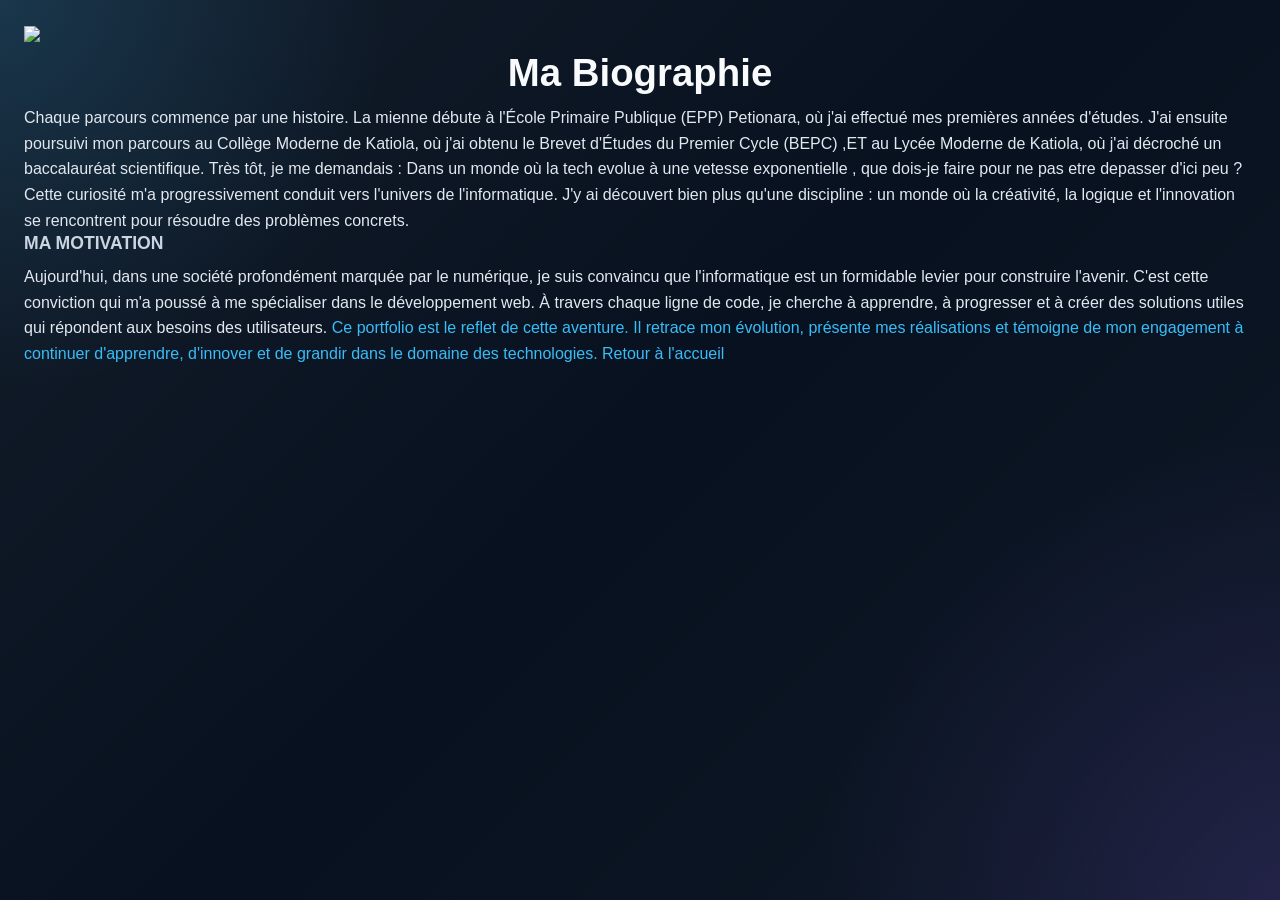
==== biographie.html @ 9b4ae07c "Update biographie.html" ====
<!DOCTYPE html>
<html lang="en">
<head>
    <meta charset="UTF-8">
    <meta name="viewport" content="width=device-width, initial-scale=1.0">
    <title>ma biographie</title>
    <link rel="stylesheet" href="MONSITE.css">
</head>
<body>
    <div class="BIOGRAHIE">
  <img src="equipe informatique.png">
    <h1>Ma Biographie</h1>
        <fiedset>
    Chaque parcours commence par une histoire. La mienne débute à l'École Primaire Publique (EPP) Petionara, 
       où j'ai effectué mes premières années d'études. J'ai ensuite poursuivi mon parcours au Collège Moderne de Katiola, 
       où j'ai obtenu le Brevet d'Études du Premier Cycle (BEPC) ,ET au  Lycée Moderne de Katiola, où j'ai décroché un baccalauréat scientifique.
   
Très tôt, je me demandais  : 
       Dans un monde où la tech evolue à une vetesse exponentielle , que dois-je faire pour ne pas etre depasser d'ici peu ? 
       Cette curiosité m'a progressivement conduit vers l'univers de l'informatique.
       J'y ai découvert bien plus qu'une discipline : 
       un monde où la créativité, la logique et l'innovation se rencontrent pour résoudre des problèmes concrets.
<h3> MA MOTIVATION</h3>
Aujourd'hui, dans une société profondément marquée par le numérique, 
       je suis convaincu que l'informatique est un formidable levier pour construire l'avenir.
       C'est cette conviction qui m'a poussé à me spécialiser dans le développement web. 
       À travers chaque ligne de code, je cherche à apprendre, à progresser et à créer des solutions utiles qui répondent aux besoins des utilisateurs.

 <a>Ce portfolio est le reflet de cette aventure. Il retrace mon évolution, présente mes réalisations et témoigne de mon engagement à continuer d'apprendre,
     d'innover et de grandir dans le domaine des technologies.</a>
       <a href="index.html">  Retour à l'accueil</a></a>
            </fiedset>
    </div>
</body>
</html>
---- MONSITE.css ----
:root {
    --bg: #07111f;
    --bg-soft: #0f172a;
    --panel: rgba(15, 23, 42, 0.78);
    --panel-strong: rgba(15, 23, 42, 0.92);
    --text: #e2e8f0;
    --muted: #94a3b8;
    --accent: #38bdf8;
    --accent-2: #8b5cf6;
    --border: rgba(255, 255, 255, 0.12);
    --radius: 18px;
    --shadow: 0 20px 45px rgba(2, 6, 23, 0.35);
}

html,
body {
    min-height: 100%;
}

body {
    margin: 0;
    padding: 24px;
    font-family: "Segoe UI", Tahoma, Geneva, Verdana, sans-serif;
    line-height: 1.6;
    color: var(--text);
    background-color: var(--bg);
    background-image:
        radial-gradient(circle at top left, rgba(56, 189, 248, 0.16), transparent 25%),
        radial-gradient(circle at bottom right, rgba(139, 92, 246, 0.16), transparent 30%),
        linear-gradient(135deg, rgba(255,255,255,0.05) 0%, transparent 50%, rgba(255,255,255,0.03) 100%);
    background-attachment: fixed;
   
}

/* Conteneur principal */
fieldset {
    max-width: 980px;
    margin: 0 auto 2rem;
    padding: 1.4rem;
    border: 1px solid var(--border);
    border-radius: var(--radius);
    background: var(--panel);
    box-shadow: var(--shadow);
    backdrop-filter: blur(10px);
}

h1,
h2,
h3,
h4 {
    margin: 0 0 0.6rem;
    line-height: 1.2;
}

h1 {
    font-size: 2rem;
    color: #f8fafc;
    text-align: center;
}

h2 {
    font-size: 1.35rem;
    color: #7dd3fc;
}

h3 {
    font-size: 1.1rem;
    color: #cbd5e1;
}

h4 {
    font-size: 1rem;
    color: #e2e8f0;
}

/* Texte */
p {
    color: var(--muted);
    margin-bottom: 0.85rem;
    font-size: 0.98rem;
}

.monportfolio {
    display: flex;
    flex-direction: column;
    align-items: center;
    gap: 1rem;
    margin-bottom: 1.2rem;
    padding: 1rem;
    border-radius: var(--radius);
    background: linear-gradient(135deg, rgba(255,255,255,0.06), rgba(255,255,255,0.03));
}

.monportfolio img {
    width: 120px;
    height: 120px;
    object-fit: cover;
    border-radius: 50%;
    border: 3px solid rgba(255,255,255,0.14);
    box-shadow: 0 10px 24px rgba(2, 6, 23, 0.25);
}

/* Bloc cycle */
.moncycle {
    background: linear-gradient(135deg, rgba(255, 255, 255, 0.06), rgba(255, 255, 255, 0.03));
    padding: 1rem 1.1rem;
    border-radius: var(--radius);
    border: 1px solid rgba(255, 255, 255, 0.08);
    display: grid;
    gap: 1rem;
    grid-template-columns: 1fr;
    align-items: start;
    box-shadow: inset 0 1px 0 rgba(255,255,255,0.05);
}

.moncycle img {
    width: 100px;
    height: 100px;
    object-fit: cover;
    border-radius: 12px;
    border: 2px solid rgba(255, 255, 255, 0.08);
    transition: transform 0.25s ease, box-shadow 0.25s ease;
    display: block;
    margin-top: 0.3rem;
}

.moncycle img:hover {
    transform: translateY(-4px) scale(1.02);
    box-shadow: 0 10px 24px rgba(2, 12, 27, 0.45);
}

/* Contact card */
.contact {
    margin-top: 1.4rem;
    background: linear-gradient(180deg, rgba(15, 23, 42, 0.95), rgba(15, 23, 42, 0.9));
    padding: 2rem;
    border-radius: 20px;
    border: 1px solid rgba(148, 163, 184, 0.18);
    box-shadow: 0 24px 60px rgba(15, 23, 42, 0.25);
}

.contact h2 {
    margin-bottom: 1rem;
    color: #38bdf8;
    font-size: 2rem;
}

footer {
    margin-top: 1rem;
    text-align: center;
    color: #9fb7c8;
    font-size: 0.9rem;
    padding-top: 0.8rem;
    border-top: 1px solid rgba(255, 255, 255, 0.1);
}

.footer {
    color: #f8fafc;
}

strong {
    color: #ffffff;
}

a {
    color: var(--accent);
    text-decoration: none;
    transition: color 0.2s ease;
}

a:hover {
    color: #7dd3fc;
    text-decoration: underline;
}

p > h2,
p > h3,
p > h4,
p > h1 {
    display: block;
    margin: 0 0 0.6rem 0;
    color: inherit;
}

.COMPETENCES {
    max-width: 980px;
    margin: 0 auto 1.2rem;
    padding: 1rem 1.2rem;
    border-radius: var(--radius);
    background: var(--panel-strong);
    border: 1px solid var(--border);
    box-shadow: var(--shadow);
}

.pagebas {
    text-align: center;
    margin-top: 1rem;
}

@media (min-width: 768px) {
    .moncycle {
        grid-template-columns: 1fr 260px;
    }

    h1 {
        font-size: 2.4rem;
    }
    .BIOGRAPHIE{
         display: flex;
    flex-wrap: wrap;
    gap: 10px;
    margin: 12px 0 0;
    padding: 0;
    list-style: none;
        {
        
    /* réseaux sociaux */
.APROPOS ul {
    display: flex;
    flex-wrap: wrap;
    gap: 10px;
    margin: 12px 0 0;
    padding: 0;
    list-style: none;
    align-text: yes;
}
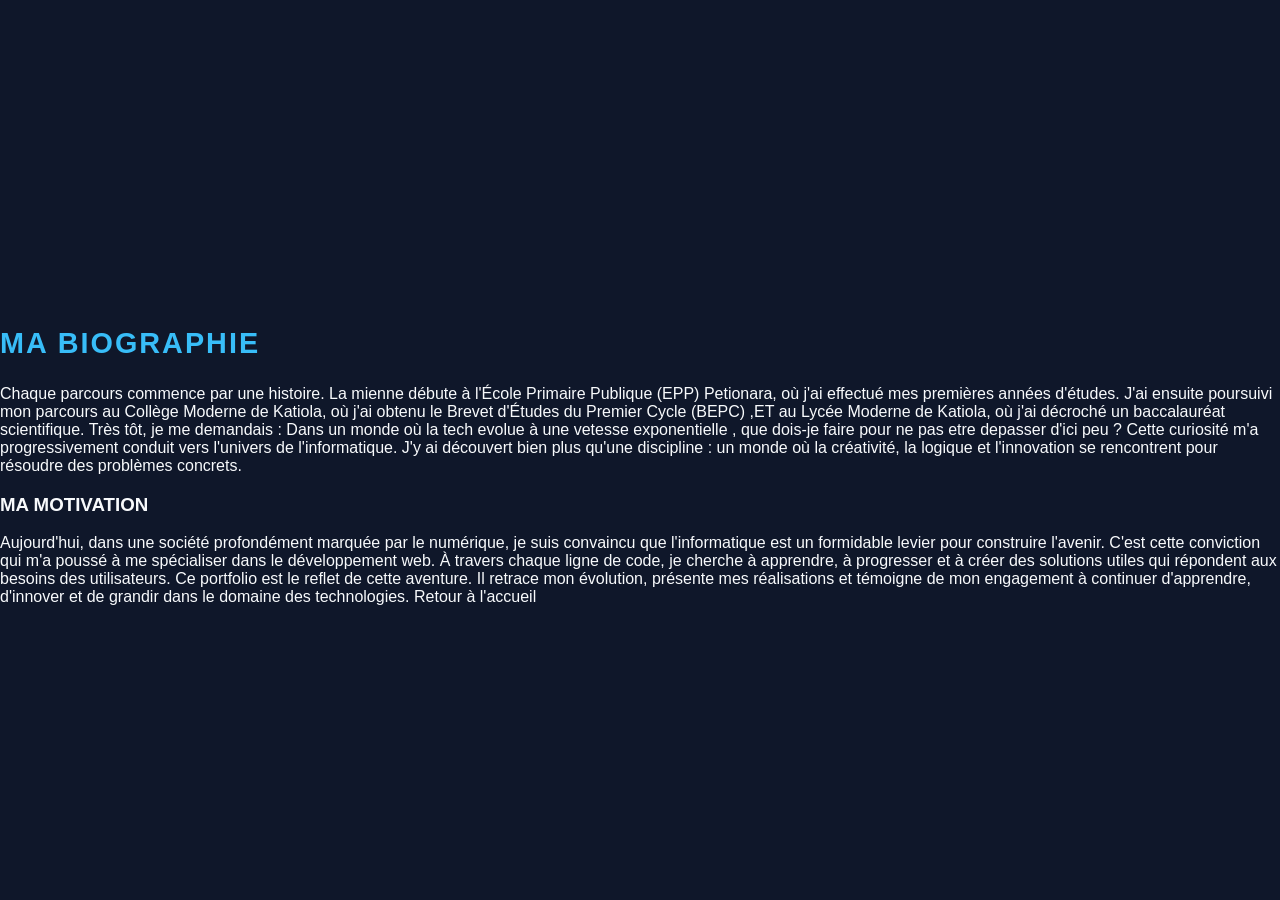
==== commit 56eae49d: "Update biographie.html" ====
--- a/biographie.html
+++ b/biographie.html
@@ -8,7 +8,7 @@
 </head>
 <body>
     <div class="BIOGRAHIE">
-  <img src="equipe informatique.png">
+  <img src="">
     <h1>Ma Biographie</h1>
         <fiedset>
     Chaque parcours commence par une histoire. La mienne débute à l'École Primaire Publique (EPP) Petionara, 
--- a/MONSITE.css
+++ b/MONSITE.css
@@ -1,230 +1,119 @@
 
-
+/* ==========================================
+   1. STYLES GÉNÉRAUX & PALETTE DE COULEURS
+   ========================================== */
 :root {
-    --bg: #07111f;
-    --bg-soft: #0f172a;
-    --panel: rgba(15, 23, 42, 0.78);
-    --panel-strong: rgba(15, 23, 42, 0.92);
-    --text: #e2e8f0;
-    --muted: #94a3b8;
-    --accent: #38bdf8;
-    --accent-2: #8b5cf6;
-    --border: rgba(255, 255, 255, 0.12);
-    --radius: 18px;
-    --shadow: 0 20px 45px rgba(2, 6, 23, 0.35);
+  --bg-color: #0f172a;          /* Fond sombre élégant (Bleu nuit) */
+  --card-bg: #1e293b;           /* Fond de la carte principale */
+  --text-main: #f8fafc;         /* Texte principal très clair */
+  --text-muted: #94a3b8;        /* Texte secondaire adouci */
+  --accent-color: #38bdf8;      /* Bleu Cyan dynamique */
+  --accent-hover: #818cf8;      /* Violet Indigo pour les interactions */
+  --border-color: #334155;      /* Couleur des bordures douces */
+}
+body {
+  margin: 0;
+  padding: 0;
+  box-sizing: border-box;
+  font-family: 'Segoe UI', Tahoma, Geneva, Verdana, sans-serif;
+  background-color: var(--bg-color);
+  color: var(--text-main);
+  min-height: 100vh;
+  display: flex;
+  justify-content: center;
+  align-items: center;
 }
 
-html,
-body {
-    min-height: 100%;
+/* ==========================================
+   2. MISE EN PAGE & CARTE PRINCIPALE
+   ========================================== */
+table {
+  border-collapse: collapse;
 }
 
-body {
-    margin: 0;
-    padding: 24px;
-    font-family: "Segoe UI", Tahoma, Geneva, Verdana, sans-serif;
-    line-height: 1.6;
-    color: var(--text);
-    background-color: var(--bg);
-    background-image:
-        radial-gradient(circle at top left, rgba(56, 189, 248, 0.16), transparent 25%),
-        radial-gradient(circle at bottom right, rgba(139, 92, 246, 0.16), transparent 30%),
-        linear-gradient(135deg, rgba(255,255,255,0.05) 0%, transparent 50%, rgba(255,255,255,0.03) 100%);
-    background-attachment: fixed;
-   
-}
-
-/* Conteneur principal */
 fieldset {
-    max-width: 980px;
-    margin: 0 auto 2rem;
-    padding: 1.4rem;
-    border: 1px solid var(--border);
-    border-radius: var(--radius);
-    background: var(--panel);
-    box-shadow: var(--shadow);
-    backdrop-filter: blur(10px);
-}
-
-h1,
-h2,
-h3,
-h4 {
-    margin: 0 0 0.6rem;
-    line-height: 1.2;
-}
-
-h1 {
-    font-size: 2rem;
-    color: #f8fafc;
-    text-align: center;
-}
-
-h2 {
-    font-size: 1.35rem;
-    color: #7dd3fc;
-}
-
-h3 {
-    font-size: 1.1rem;
-    color: #cbd5e1;
-}
-
-h4 {
-    font-size: 1rem;
-    color: #e2e8f0;
-}
-
-/* Texte */
-p {
-    color: var(--muted);
-    margin-bottom: 0.85rem;
-    font-size: 0.98rem;
+  border: 1px solid var(--border-color);
+  border-radius: 16px;
+  background-color: var(--card-bg);
+  padding: 2rem 3rem;
+  box-shadow: 0 20px 25px -5px rgba(0, 0, 0, 0.4), 0 8px 10px -6px rgba(0, 0, 0, 0.3);
 }
 
 .monportfolio {
-    display: flex;
-    flex-direction: column;
-    align-items: center;
-    gap: 1rem;
-    margin-bottom: 1.2rem;
-    padding: 1rem;
-    border-radius: var(--radius);
-    background: linear-gradient(135deg, rgba(255,255,255,0.06), rgba(255,255,255,0.03));
+  text-align: center;
+  max-width: 400px;
+  margin: 0 auto;
 }
 
+/* Image de profil/garde */
 .monportfolio img {
-    width: 120px;
-    height: 120px;
-    object-fit: cover;
-    border-radius: 50%;
-    border: 3px solid rgba(255,255,255,0.14);
-    box-shadow: 0 10px 24px rgba(2, 6, 23, 0.25);
+  border-radius: 50%;
+  object-fit: cover;
+  border: 3px solid var(--accent-color);
+  box-shadow: 0 0 15px rgba(56, 189, 248, 0.3);
+  transition: transform 0.3s ease;
 }
-
-/* Bloc cycle */
-.moncycle {
-    background: linear-gradient(135deg, rgba(255, 255, 255, 0.06), rgba(255, 255, 255, 0.03));
-    padding: 1rem 1.1rem;
-    border-radius: var(--radius);
-    border: 1px solid rgba(255, 255, 255, 0.08);
-    display: grid;
-    gap: 1rem;
-    grid-template-columns: 1fr;
-    align-items: start;
-    box-shadow: inset 0 1px 0 rgba(255,255,255,0.05);
+.monportfolio img:hover {
+  transform: scale(1.05);
 }
-
-.moncycle img {
-    width: 100px;
-    height: 100px;
-    object-fit: cover;
-    border-radius: 12px;
-    border: 2px solid rgba(255, 255, 255, 0.08);
-    transition: transform 0.25s ease, box-shadow 0.25s ease;
-    display: block;
-    margin-top: 0.3rem;
+/* Titres */
+h1 {
+  font-size: 1.8rem;
+  letter-spacing: 2px;
+  color: var(--accent-color);
+  margin-top: 15px;
+  margin-bottom: 25px;
+  text-transform: uppercase;
 }
-
-.moncycle img:hover {
-    transform: translateY(-4px) scale(1.02);
-    box-shadow: 0 10px 24px rgba(2, 12, 27, 0.45);
+h2 {
+  font-size: 1.1rem;
+  margin: 0;
 }
-
-/* Contact card */
-.contact {
-    margin-top: 1.4rem;
-    background: linear-gradient(180deg, rgba(15, 23, 42, 0.95), rgba(15, 23, 42, 0.9));
-    padding: 2rem;
-    border-radius: 20px;
-    border: 1px solid rgba(148, 163, 184, 0.18);
-    box-shadow: 0 24px 60px rgba(15, 23, 42, 0.25);
+/* ==========================================
+   3. LIENS & BOUTONS INTERACTIFS
+   ========================================== */
+a {
+  text-decoration: none;
+  color: var(--text-main);
+  transition: all 0.3s ease;
 }
-
-.contact h2 {
-    margin-bottom: 1rem;
-    color: #38bdf8;
-    font-size: 2rem;
+/* Bouton Ma Biographie */
+.monportfolio > p > a {
+  display: inline-block;
+  background: linear-gradient(135deg, #38bdf8, #6366f1);
+  padding: 12px 24px;
+  border-radius: 30px;
+  font-weight: bold;
+  box-shadow: 0 4px 14px rgba(56, 189, 248, 0.4);
+  margin-bottom: 20px;
 }
-
+.monportfolio > p > a:hover {
+  transform: translateY(-2px);
+  box-shadow: 0 6px 20px rgba(99, 102, 241, 0.6);
+}
+.monportfolio > p > a h2 {
+  color: #ffffff;
+}
+/* Liens de navigation Contact / À propos */
+tr.APROPOS td {
+  padding: 10px 15px;
+}
+tr.APROPOS td a {
+  color: var(--text-muted);
+  font-weight: 600;
+  font-size: 0.95rem;
+  letter-spacing: 1px;
+}
+tr.APROPOS td a:hover {
+  color: var(--accent-color);
+}
+/* ==========================================
+   4. PIED DE PAGE (FOOTER)
+   ========================================== */
 footer {
-    margin-top: 1rem;
-    text-align: center;
-    color: #9fb7c8;
-    font-size: 0.9rem;
-    padding-top: 0.8rem;
-    border-top: 1px solid rgba(255, 255, 255, 0.1);
+  margin-top: 25px;
+  padding-top: 15px;
+  border-top: 1px solid var(--border-color);
+  font-size: 0.8rem;
+  color: var(--text-muted);
 }
-
-.footer {
-    color: #f8fafc;
-}
-
-strong {
-    color: #ffffff;
-}
-
-a {
-    color: var(--accent);
-    text-decoration: none;
-    transition: color 0.2s ease;
-}
-
-a:hover {
-    color: #7dd3fc;
-    text-decoration: underline;
-}
-
-p > h2,
-p > h3,
-p > h4,
-p > h1 {
-    display: block;
-    margin: 0 0 0.6rem 0;
-    color: inherit;
-}
-
-.COMPETENCES {
-    max-width: 980px;
-    margin: 0 auto 1.2rem;
-    padding: 1rem 1.2rem;
-    border-radius: var(--radius);
-    background: var(--panel-strong);
-    border: 1px solid var(--border);
-    box-shadow: var(--shadow);
-}
-
-.pagebas {
-    text-align: center;
-    margin-top: 1rem;
-}
-
-@media (min-width: 768px) {
-    .moncycle {
-        grid-template-columns: 1fr 260px;
-    }
-
-    h1 {
-        font-size: 2.4rem;
-    }
-    .BIOGRAPHIE{
-         display: flex;
-    flex-wrap: wrap;
-    gap: 10px;
-    margin: 12px 0 0;
-    padding: 0;
-    list-style: none;
-        {
-        
-    /* réseaux sociaux */
-.APROPOS ul {
-    display: flex;
-    flex-wrap: wrap;
-    gap: 10px;
-    margin: 12px 0 0;
-    padding: 0;
-    list-style: none;
-    align-text: yes;
-}
-    
-
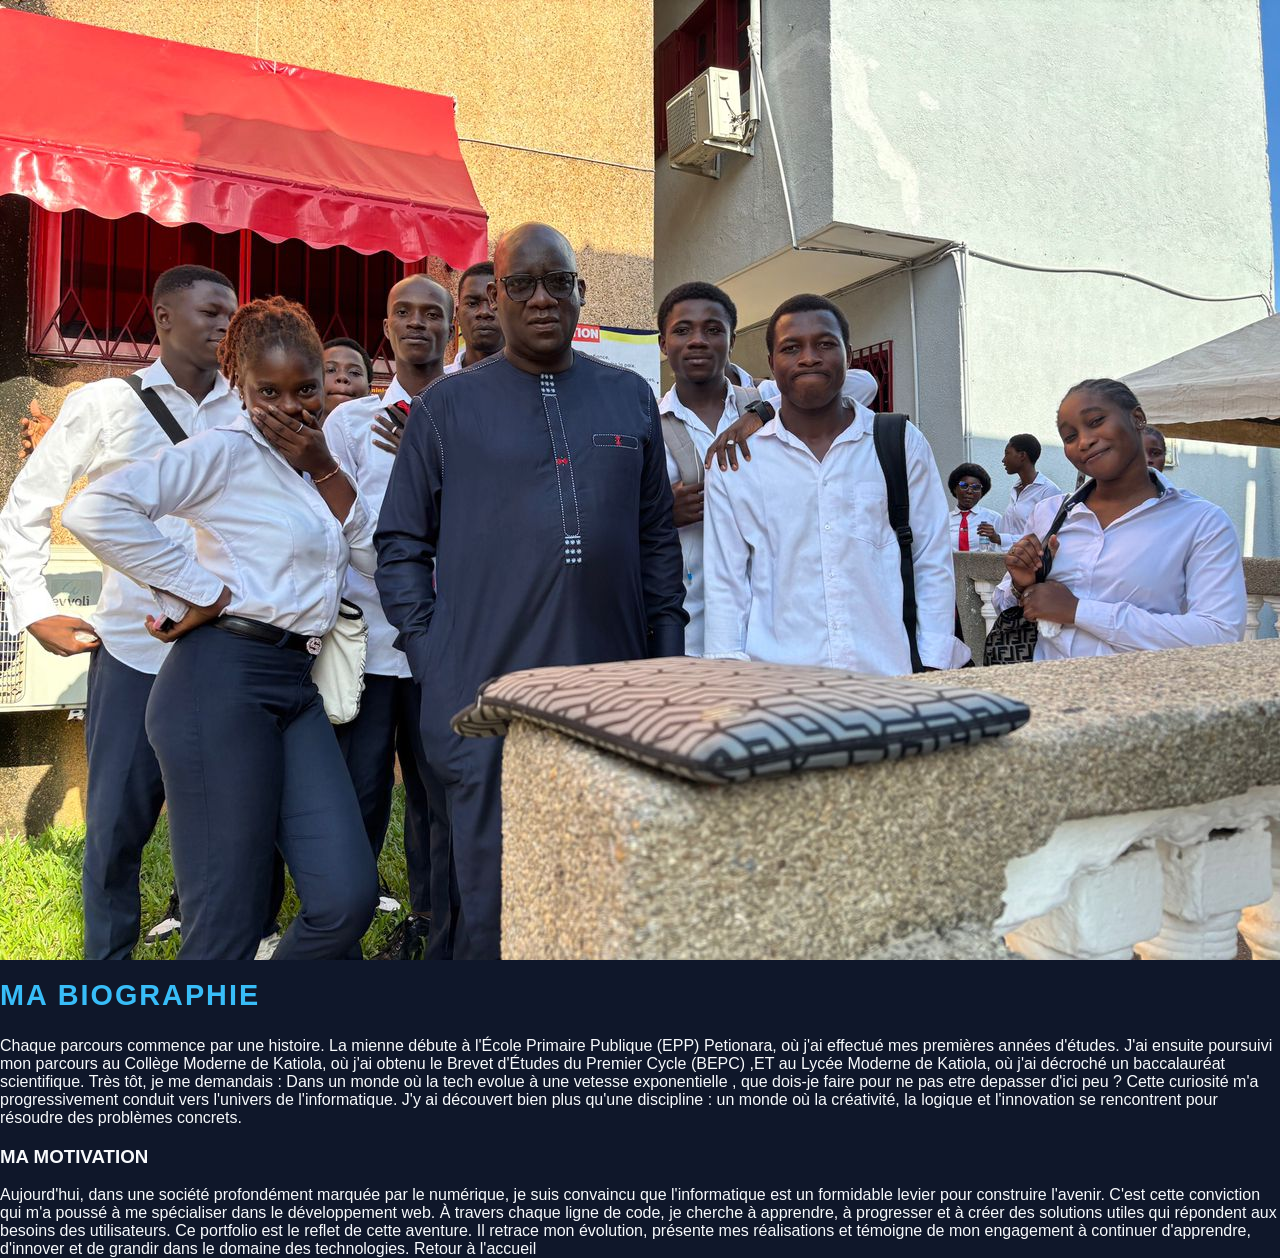
==== commit 09a18f67: "Add group photo and fix HTML structure in biographie.html Updated the biography page with a group ph" ====
--- a/biographie.html
+++ b/biographie.html
@@ -8,7 +8,7 @@
 </head>
 <body>
     <div class="BIOGRAHIE">
-  <img src="">
+  <img src="photo de groupe.jpg" alt="photo de groupe">
     <h1>Ma Biographie</h1>
         <fiedset>
     Chaque parcours commence par une histoire. La mienne débute à l'École Primaire Publique (EPP) Petionara, 
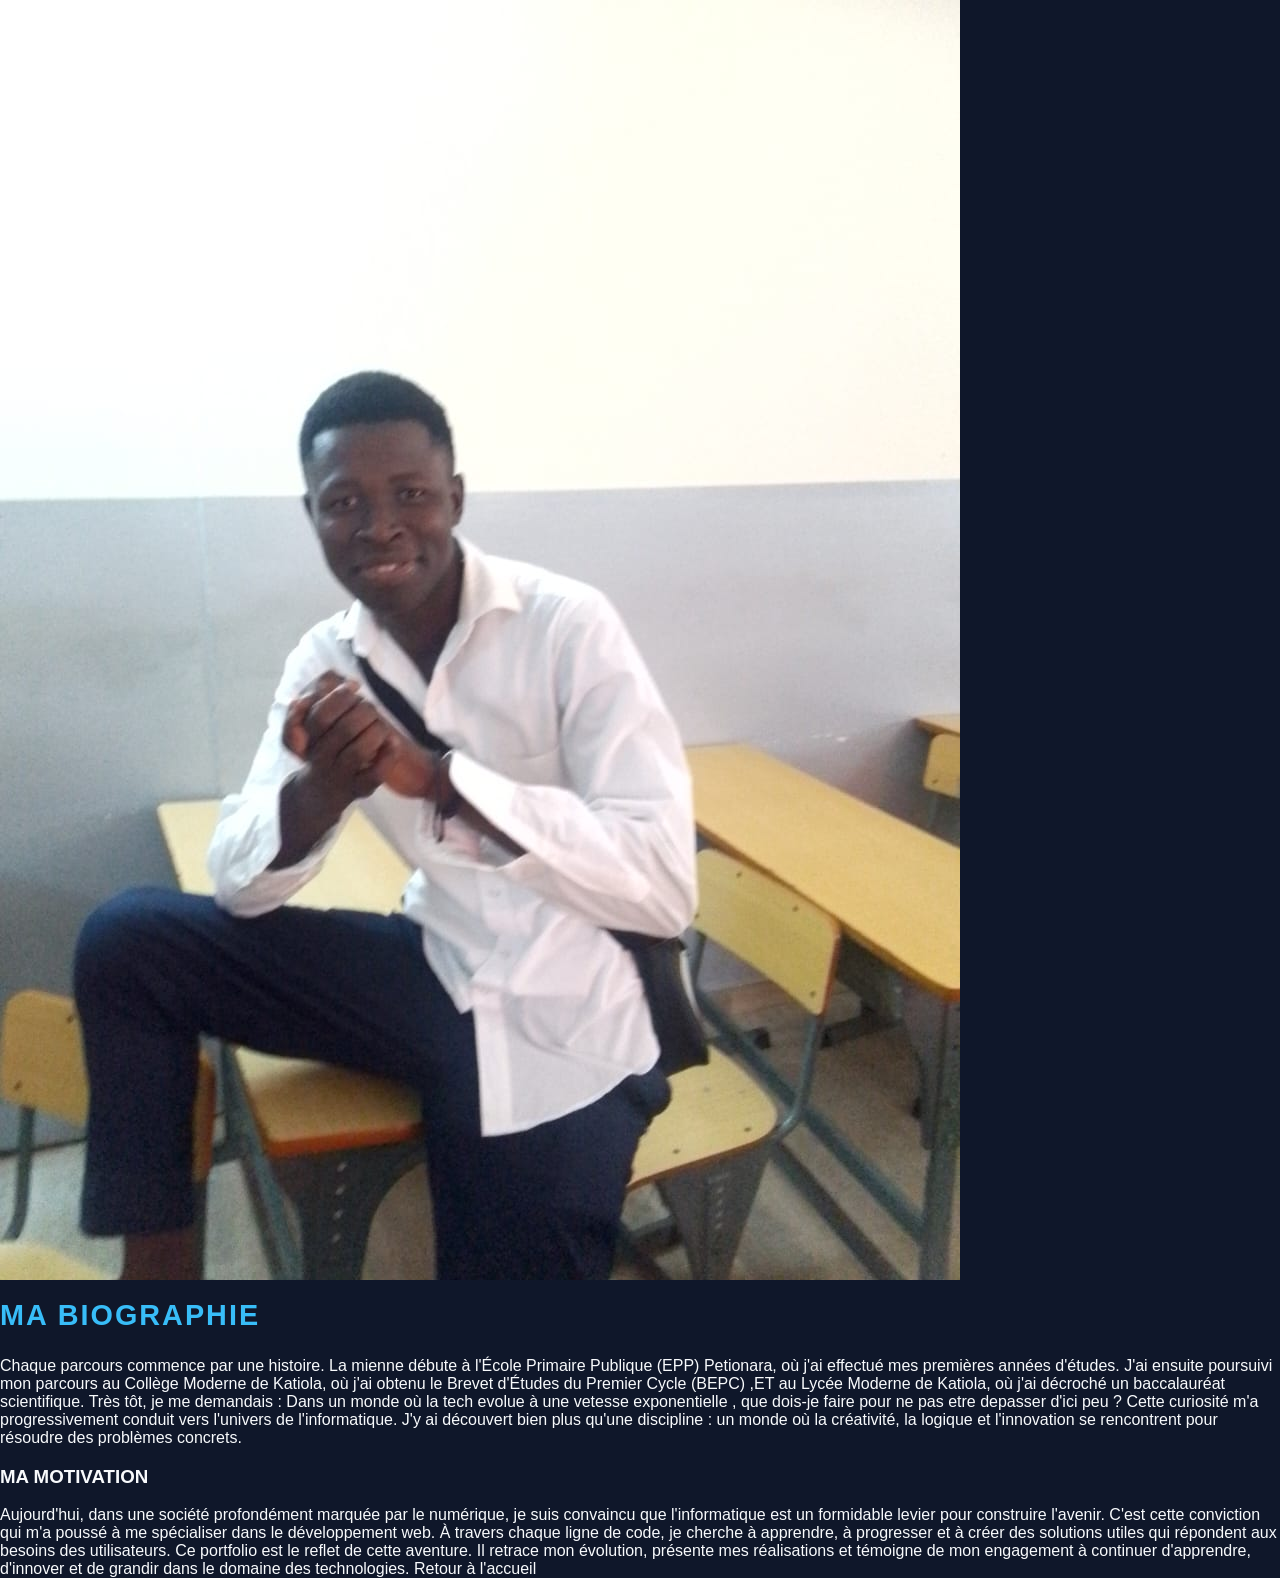
==== commit d99cb211: "Fix image source and correct HTML structure Updated image source and corrected 'fieldset' tag spelli" ====
--- a/biographie.html
+++ b/biographie.html
@@ -8,7 +8,7 @@
 </head>
 <body>
     <div class="BIOGRAHIE">
-  <img src="photo de groupe.jpg" alt="photo de groupe">
+  <img src="biographie.jpg" alt="biographie">
     <h1>Ma Biographie</h1>
         <fiedset>
     Chaque parcours commence par une histoire. La mienne débute à l'École Primaire Publique (EPP) Petionara, 
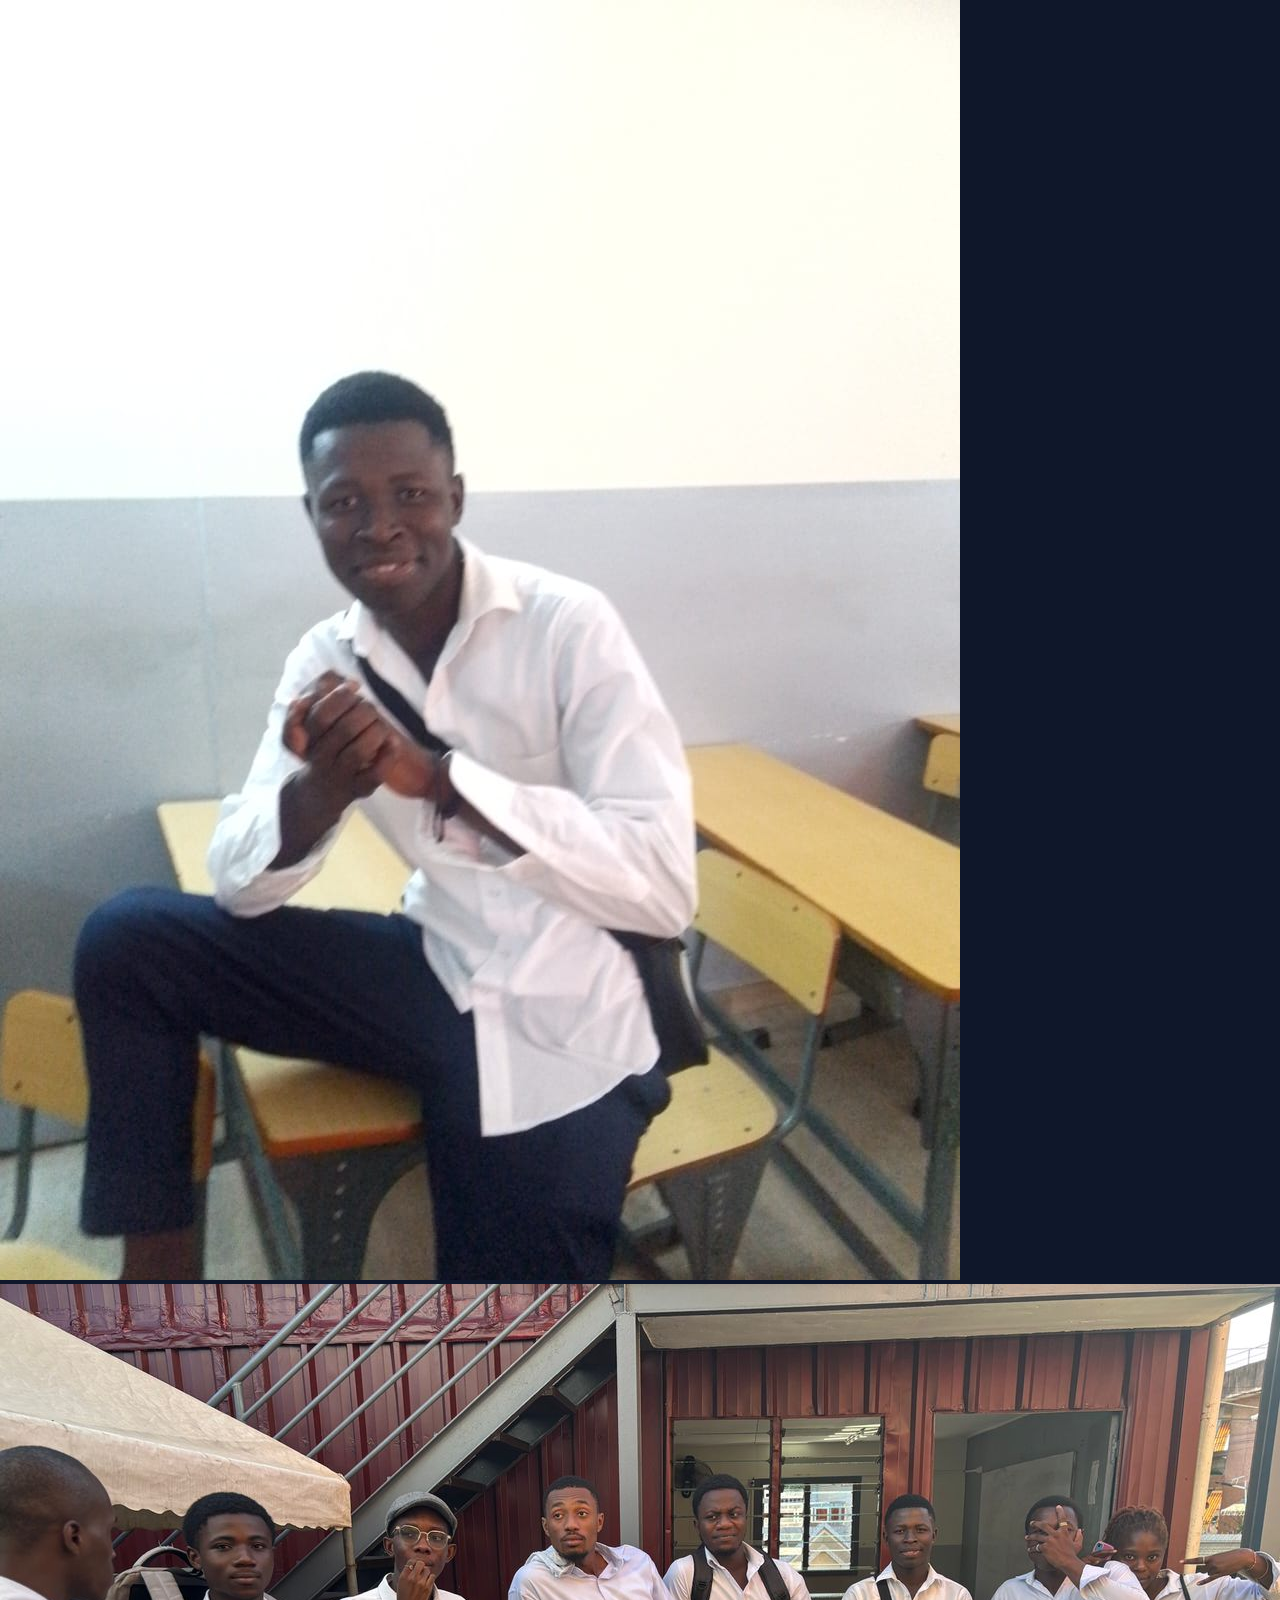
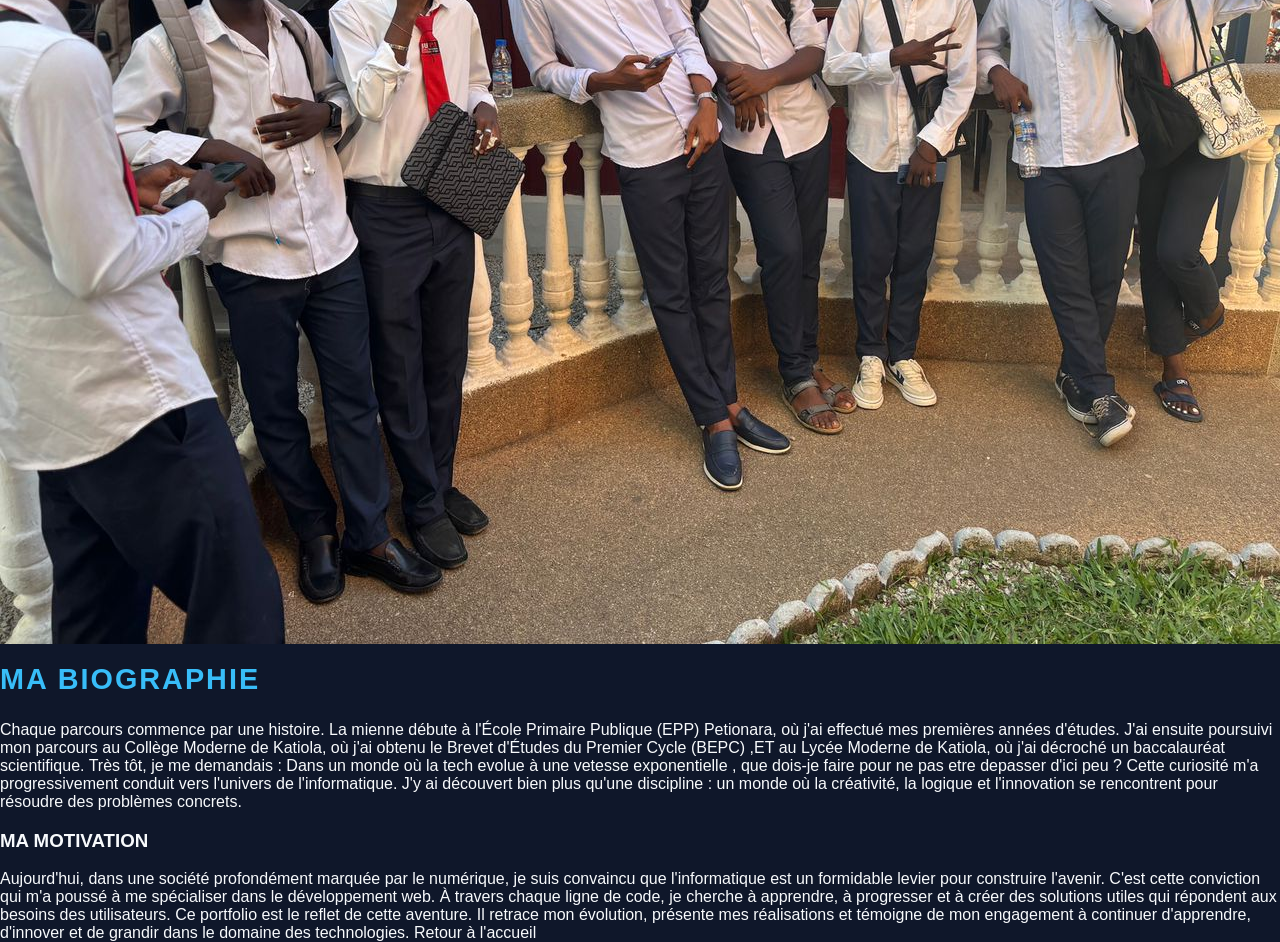
==== commit 66394e8a: "Update biographie.html with new image and fixes Added an additional image and corrected the HTML str" ====
--- a/biographie.html
+++ b/biographie.html
@@ -9,6 +9,7 @@
 <body>
     <div class="BIOGRAHIE">
   <img src="biographie.jpg" alt="biographie">
+        <img src="image1.jpg" alt="image1">
     <h1>Ma Biographie</h1>
         <fiedset>
     Chaque parcours commence par une histoire. La mienne débute à l'École Primaire Publique (EPP) Petionara, 
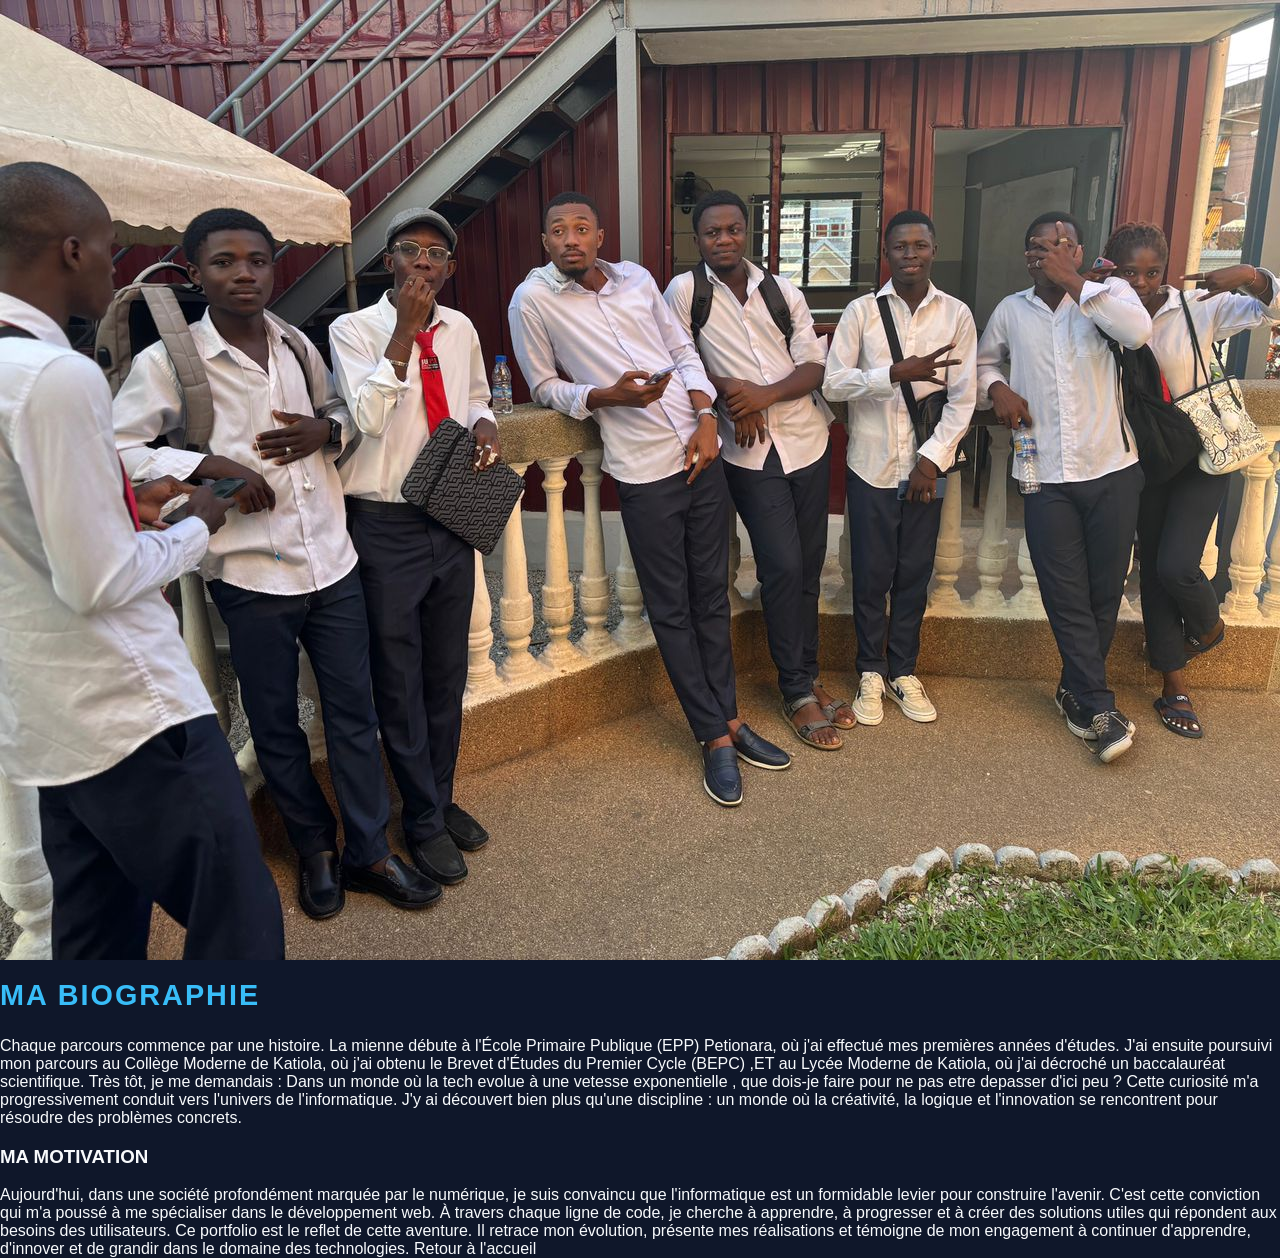
==== commit 9cc2fac9: "Update biographie.html" ====
--- a/biographie.html
+++ b/biographie.html
@@ -8,7 +8,6 @@
 </head>
 <body>
     <div class="BIOGRAHIE">
-  <img src="biographie.jpg" alt="biographie">
         <img src="image1.jpg" alt="image1">
     <h1>Ma Biographie</h1>
         <fiedset>
